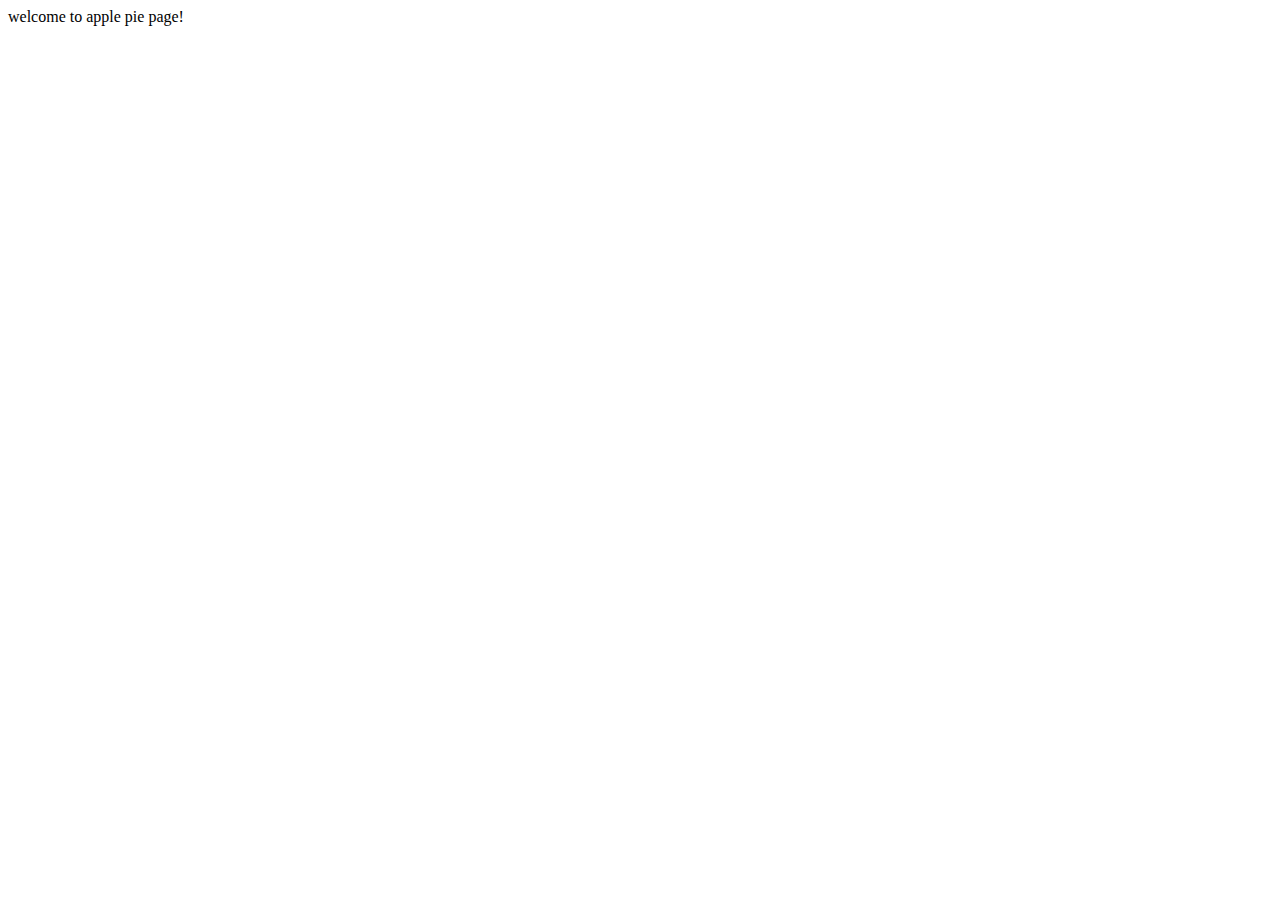
==== recipies/apple-pie.html @ 9f3338cb "created hrefs to all other pages" ====
<!DOCTYPE html>
<html lang="en">
<head>
    <meta charset="UTF-8">
    <meta http-equiv="X-UA-Compatible" content="IE=edge">
    <meta name="viewport" content="width=device-width, initial-scale=1.0">
    <title>Document</title>
</head>
<body>
    
    welcome to apple pie page!

</body>
</html>
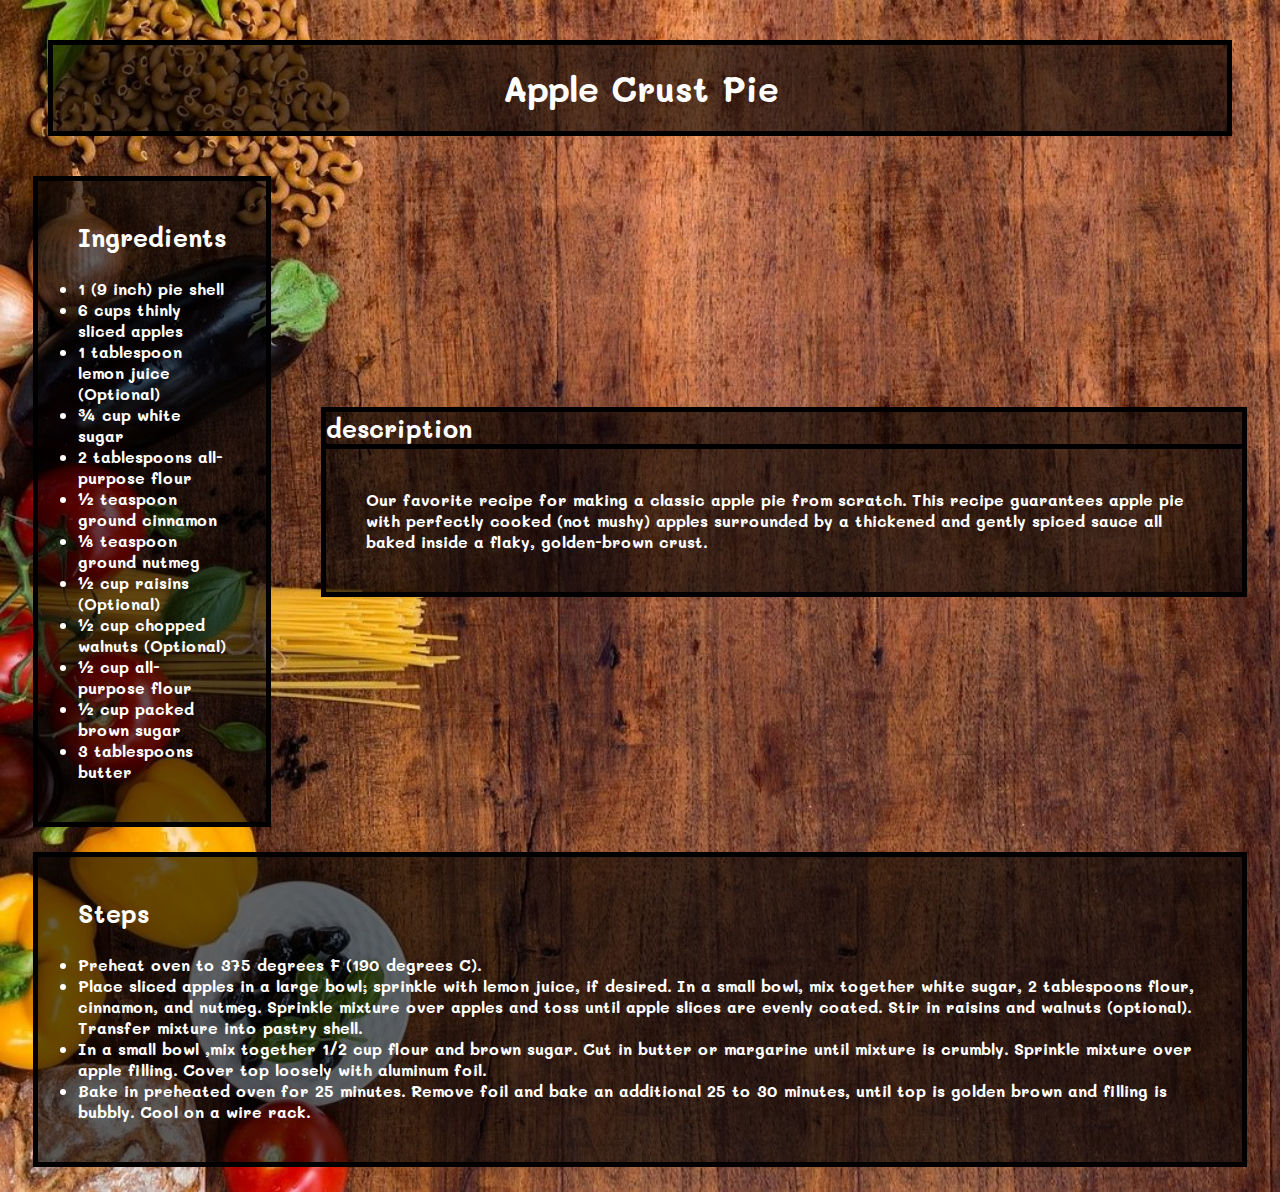
==== commit 633d4eb1: "created structure for recipe html and applied to Apple Crust Pie" ====
--- a/recipies/apple-pie.html
+++ b/recipies/apple-pie.html
@@ -4,11 +4,57 @@
     <meta charset="UTF-8">
     <meta http-equiv="X-UA-Compatible" content="IE=edge">
     <meta name="viewport" content="width=device-width, initial-scale=1.0">
-    <title>Document</title>
+    <title>Apple Pie</title>
+    <link href="https://fonts.googleapis.com/css2?family=Kalam:wght@300&family=Mali&family=Rampart+One&display=swap" rel="stylesheet">
+    <link rel="stylesheet" href="/style/styles.css">
 </head>
-<body>
+<body class="recipe-page">
     
-    welcome to apple pie page!
+    <h1>Apple Crust Pie</h1>
+
+    <div class="recipe-cointainer-top">
+
+        <div class="ingredients">
+            <ul class="closer">
+                <h3>Ingredients</h3>
+                <li>1 (9 inch) pie shell</li>
+                <li>6 cups thinly sliced apples</li>
+                <li>1 tablespoon lemon juice (Optional)</li>
+                <li>¾ cup white sugar</li>
+                <li>2 tablespoons all-purpose flour</li>
+                <li>½ teaspoon ground cinnamon</li>
+                <li>⅛ teaspoon ground nutmeg</li>
+                <li>½ cup raisins (Optional)</li>
+                <li>½ cup chopped walnuts (Optional)</li>
+                <li>½ cup all-purpose flour</li>
+                <li>½ cup packed brown sugar</li>
+                <li>3 tablespoons butter</li>
+            </ul>
+        </div>
+        <div class="description">
+            <h3 class="description-head">description</h3>
+            <p class="closer">Our favorite recipe for making a classic apple pie from scratch. 
+             This recipe guarantees apple pie with perfectly cooked (not mushy) apples 
+            surrounded by a thickened and gently spiced sauce all baked inside a flaky, golden-brown crust.</p>
+        </div>
+    </div>
+
+    <div class="recipe-cointainer-bottom">
+        <div class="steps">
+            <ul class="closer">
+                <h3>Steps</h3>
+                <li>Preheat oven to 375 degrees F (190 degrees C).</li>
+                <li>Place sliced apples in a large bowl; sprinkle with lemon juice, if desired. In a small bowl, mix together white sugar, 2 tablespoons flour, 
+                    cinnamon, and nutmeg. Sprinkle mixture over apples and toss until apple slices are evenly coated. Stir in raisins and walnuts (optional). 
+                    Transfer mixture into pastry shell.</li>
+                <li>In a small bowl ,mix together 1/2 cup flour and brown sugar. Cut in butter or margarine until mixture is crumbly.
+                     Sprinkle mixture over apple filling. Cover top loosely with aluminum foil.</li>
+                <li>Bake in preheated oven for 25 minutes. Remove foil and bake an additional 25 to 30 minutes, until top is golden brown and filling is bubbly. 
+                    Cool on a wire rack.</li>
+            </ul>
+        </div>
+    </div>
+
 
 </body>
 </html>--- a/style/styles.css
+++ b/style/styles.css
@@ -0,0 +1,149 @@
+*{
+    box-sizing: border-box;
+}
+
+h1{
+    text-align: center;
+    font-family: 'Mali', cursive;
+    color: white;
+    font-size: 35px;
+    background: rgba(0, 0, 0, 0.6);
+    margin: 40px;
+    padding: 20px;
+    border: 5px solid black
+}
+
+/*------------------------------------------------------
+homepage
+------------------------------------------------------*/
+
+.homepage{
+    background: url(../imgs/kitchen2.jpg) no-repeat;
+    background-size: cover;
+}
+
+.item-name{
+    text-align: center;
+    font-size: 20px;
+    font-weight: 800;
+    font-family: 'Mali', cursive;
+    color: white;
+    background: rgba(0, 0, 0, 0.6);
+    margin: 0px;
+    border-top: 5px solid black;
+    border-left: 5px solid black;
+    border-right: 5px solid black;
+}
+
+.flex-container.middle{
+    display: flex;
+    background: rgba(0, 0, 0, 0.6);
+    height: 400px;
+    flex-direction: row;
+    align-items: center;
+    justify-content: center;
+    margin: 40px;
+    padding: 20px 20px 20px 20px;
+    border: 5px solid black
+}
+
+.flex-item{
+    width: 300px;
+    height: auto;
+    margin: 15px;
+    padding: 0px;
+}
+
+.flex-item1{
+    min-height: 300px;
+    min-width: 280px;
+}
+
+.flex-container.item-1-image{
+    display: block;
+    height: 300px;
+    border: 5px solid black;
+}
+
+.image{
+    width: 100%;
+    height: 100%;
+    margin: 0px;
+    padding: 0px;
+}
+
+.flex-item2{
+    min-height: 300px;
+    min-width: 280px;
+}
+
+.flex-item3{
+    min-height: 300px;
+    min-width: 280px;
+}
+
+.opener{
+    font-family: 'Mali', cursive;
+    font-weight: 700;
+    background: rgba(0, 0, 0, 0.6);
+    color: white;
+    padding: 40px;
+    border: 5px solid black
+}
+
+.flex-container.bottom{
+    display: flex;
+    background: rgba(0, 0, 0, 0.6);
+    flex-direction: row;
+    align-items: center;
+    justify-content: center;
+    margin: 40px;
+    padding: 20px 20px 20px 20px;
+    border: 5px solid black
+}
+
+/*------------------------------------------------------
+recipe
+------------------------------------------------------*/
+
+.recipe-page{
+    background: url(../imgs/cutting-board.jpg) no-repeat;
+    background-size: cover;
+}
+
+.recipe-cointainer-top{
+    display: flex;
+    justify-content: center;
+    align-items: center;
+    flex-direction: row;
+}
+
+.closer{
+    font-family: 'Mali', cursive;
+    font-weight: 700;
+    background: rgba(0, 0, 0, 0.6);
+    color: white;
+    padding: 40px;
+    margin: 25px;
+    margin-top: 0px;
+    border: 5px solid black;
+}
+
+h3{
+    font-size: 25px;
+    margin-bottom: 25px;
+    margin-top: 0px;
+}
+
+.description-head{
+    font-family: 'Mali', cursive;
+    font-weight: 700;
+    background: rgba(0, 0, 0, 0.6);
+    color: white;
+    margin: 0px;
+    margin-left: 25px;
+    margin-right: 25px;
+    border-top: 5px solid black;
+    border-left: 5px solid black;
+    border-right: 5px solid black;
+}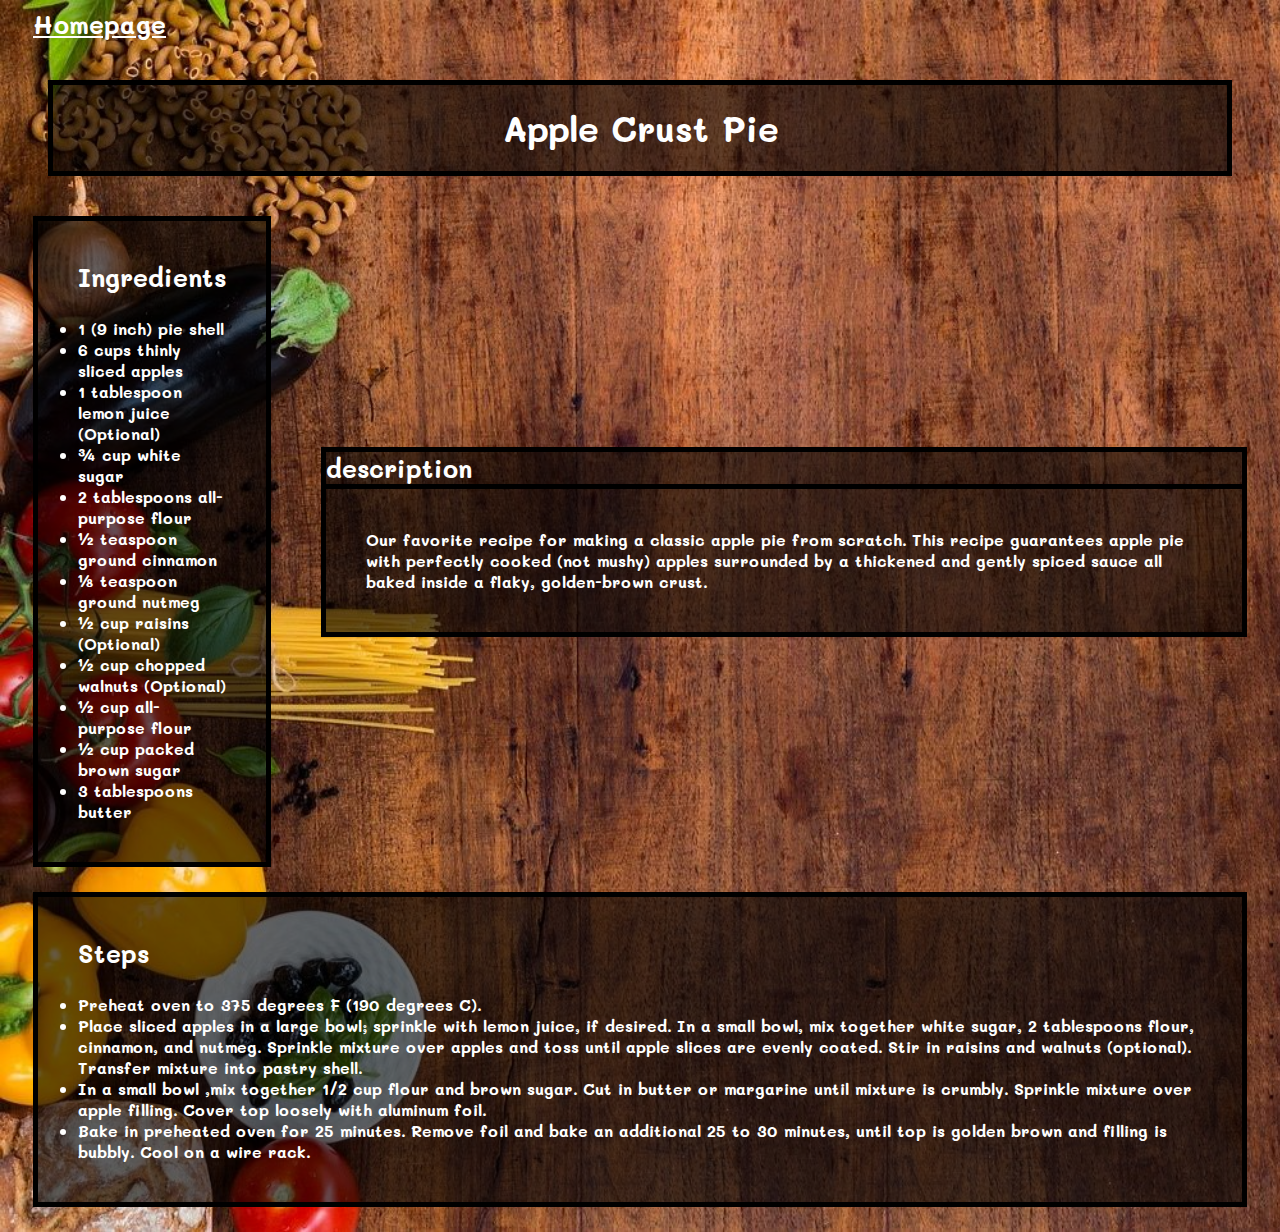
==== commit e81e9246: "added Home button on top of all recipe pages" ====
--- a/recipies/apple-pie.html
+++ b/recipies/apple-pie.html
@@ -9,7 +9,7 @@
     <link rel="stylesheet" href="/style/styles.css">
 </head>
 <body class="recipe-page">
-    
+    <a class="return-home" href="../index.html">Homepage</a>
     <h1>Apple Crust Pie</h1>
 
     <div class="recipe-cointainer-top">
--- a/style/styles.css
+++ b/style/styles.css
@@ -103,7 +103,7 @@
 }
 
 /*------------------------------------------------------
-recipe
+recipes
 ------------------------------------------------------*/
 
 .recipe-page{
@@ -146,4 +146,15 @@
     border-top: 5px solid black;
     border-left: 5px solid black;
     border-right: 5px solid black;
+}
+
+.return-home{
+    font-family: 'Mali', cursive;
+    font-weight: 1000;
+    font-size: 25px;
+    color: white;
+    margin: 0px;
+    margin-top: 0px;
+    margin-left: 25px;
+    margin-right: 25px;
 }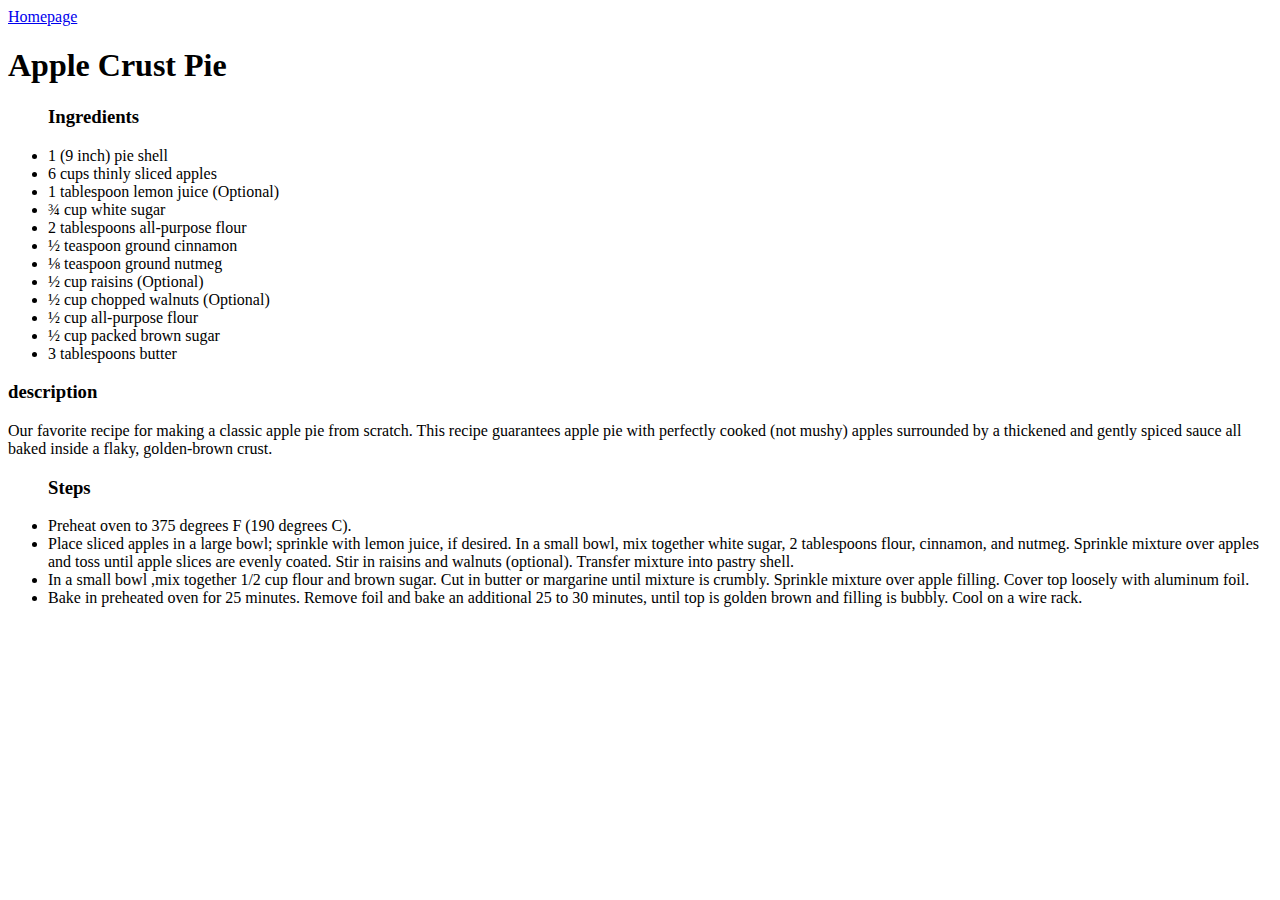
==== commit f672823e: "added . to more file calls" ====
--- a/recipies/apple-pie.html
+++ b/recipies/apple-pie.html
@@ -6,7 +6,7 @@
     <meta name="viewport" content="width=device-width, initial-scale=1.0">
     <title>Apple Pie</title>
     <link href="https://fonts.googleapis.com/css2?family=Kalam:wght@300&family=Mali&family=Rampart+One&display=swap" rel="stylesheet">
-    <link rel="stylesheet" href="/style/styles.css">
+    <link rel="stylesheet" href="./style/styles.css">
 </head>
 <body class="recipe-page">
     <a class="return-home" href="../index.html">Homepage</a>
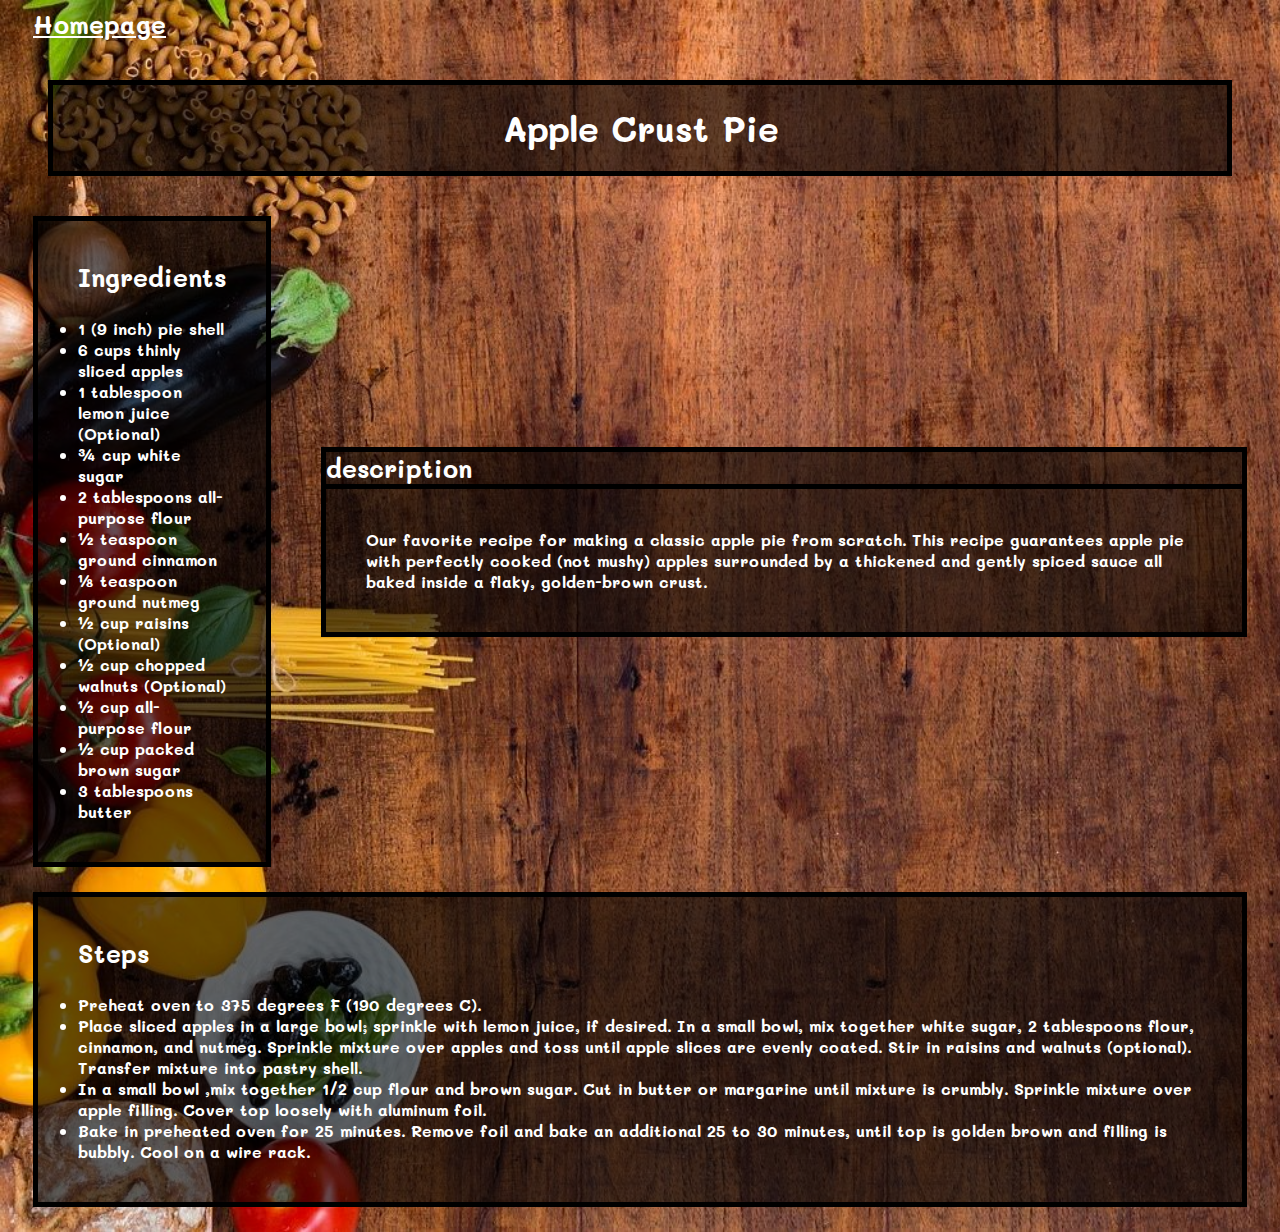
==== commit 60a3e464: "corrected link in head element > git status q" ====
--- a/recipies/apple-pie.html
+++ b/recipies/apple-pie.html
@@ -6,7 +6,7 @@
     <meta name="viewport" content="width=device-width, initial-scale=1.0">
     <title>Apple Pie</title>
     <link href="https://fonts.googleapis.com/css2?family=Kalam:wght@300&family=Mali&family=Rampart+One&display=swap" rel="stylesheet">
-    <link rel="stylesheet" href="./style/styles.css">
+    <link rel="stylesheet" href="../style/styles.css">
 </head>
 <body class="recipe-page">
     <a class="return-home" href="../index.html">Homepage</a>
--- a/style/styles.css
+++ b/style/styles.css
@@ -0,0 +1,160 @@
+*{
+    box-sizing: border-box;
+}
+
+h1{
+    text-align: center;
+    font-family: 'Mali', cursive;
+    color: white;
+    font-size: 35px;
+    background: rgba(0, 0, 0, 0.6);
+    margin: 40px;
+    padding: 20px;
+    border: 5px solid black
+}
+
+/*------------------------------------------------------
+homepage
+------------------------------------------------------*/
+
+.homepage{
+    background: url(../imgs/kitchen2.jpg) no-repeat;
+    background-size: cover;
+}
+
+.item-name{
+    text-align: center;
+    font-size: 20px;
+    font-weight: 800;
+    font-family: 'Mali', cursive;
+    color: white;
+    background: rgba(0, 0, 0, 0.6);
+    margin: 0px;
+    border-top: 5px solid black;
+    border-left: 5px solid black;
+    border-right: 5px solid black;
+}
+
+.flex-container.middle{
+    display: flex;
+    background: rgba(0, 0, 0, 0.6);
+    height: 400px;
+    flex-direction: row;
+    align-items: center;
+    justify-content: center;
+    margin: 40px;
+    padding: 20px 20px 20px 20px;
+    border: 5px solid black
+}
+
+.flex-item{
+    width: 300px;
+    height: auto;
+    margin: 15px;
+    padding: 0px;
+}
+
+.flex-item1{
+    min-height: 300px;
+    min-width: 280px;
+}
+
+.flex-container.item-1-image{
+    display: block;
+    height: 300px;
+    border: 5px solid black;
+}
+
+.image{
+    width: 100%;
+    height: 100%;
+    margin: 0px;
+    padding: 0px;
+}
+
+.flex-item2{
+    min-height: 300px;
+    min-width: 280px;
+}
+
+.flex-item3{
+    min-height: 300px;
+    min-width: 280px;
+}
+
+.opener{
+    font-family: 'Mali', cursive;
+    font-weight: 700;
+    background: rgba(0, 0, 0, 0.6);
+    color: white;
+    padding: 40px;
+    border: 5px solid black
+}
+
+.flex-container.bottom{
+    display: flex;
+    background: rgba(0, 0, 0, 0.6);
+    flex-direction: row;
+    align-items: center;
+    justify-content: center;
+    margin: 40px;
+    padding: 20px 20px 20px 20px;
+    border: 5px solid black
+}
+
+/*------------------------------------------------------
+recipes
+------------------------------------------------------*/
+
+.recipe-page{
+    background: url(../imgs/cutting-board.jpg) no-repeat;
+    background-size: cover;
+}
+
+.recipe-cointainer-top{
+    display: flex;
+    justify-content: center;
+    align-items: center;
+    flex-direction: row;
+}
+
+.closer{
+    font-family: 'Mali', cursive;
+    font-weight: 700;
+    background: rgba(0, 0, 0, 0.6);
+    color: white;
+    padding: 40px;
+    margin: 25px;
+    margin-top: 0px;
+    border: 5px solid black;
+}
+
+h3{
+    font-size: 25px;
+    margin-bottom: 25px;
+    margin-top: 0px;
+}
+
+.description-head{
+    font-family: 'Mali', cursive;
+    font-weight: 700;
+    background: rgba(0, 0, 0, 0.6);
+    color: white;
+    margin: 0px;
+    margin-left: 25px;
+    margin-right: 25px;
+    border-top: 5px solid black;
+    border-left: 5px solid black;
+    border-right: 5px solid black;
+}
+
+.return-home{
+    font-family: 'Mali', cursive;
+    font-weight: 1000;
+    font-size: 25px;
+    color: white;
+    margin: 0px;
+    margin-top: 0px;
+    margin-left: 25px;
+    margin-right: 25px;
+}